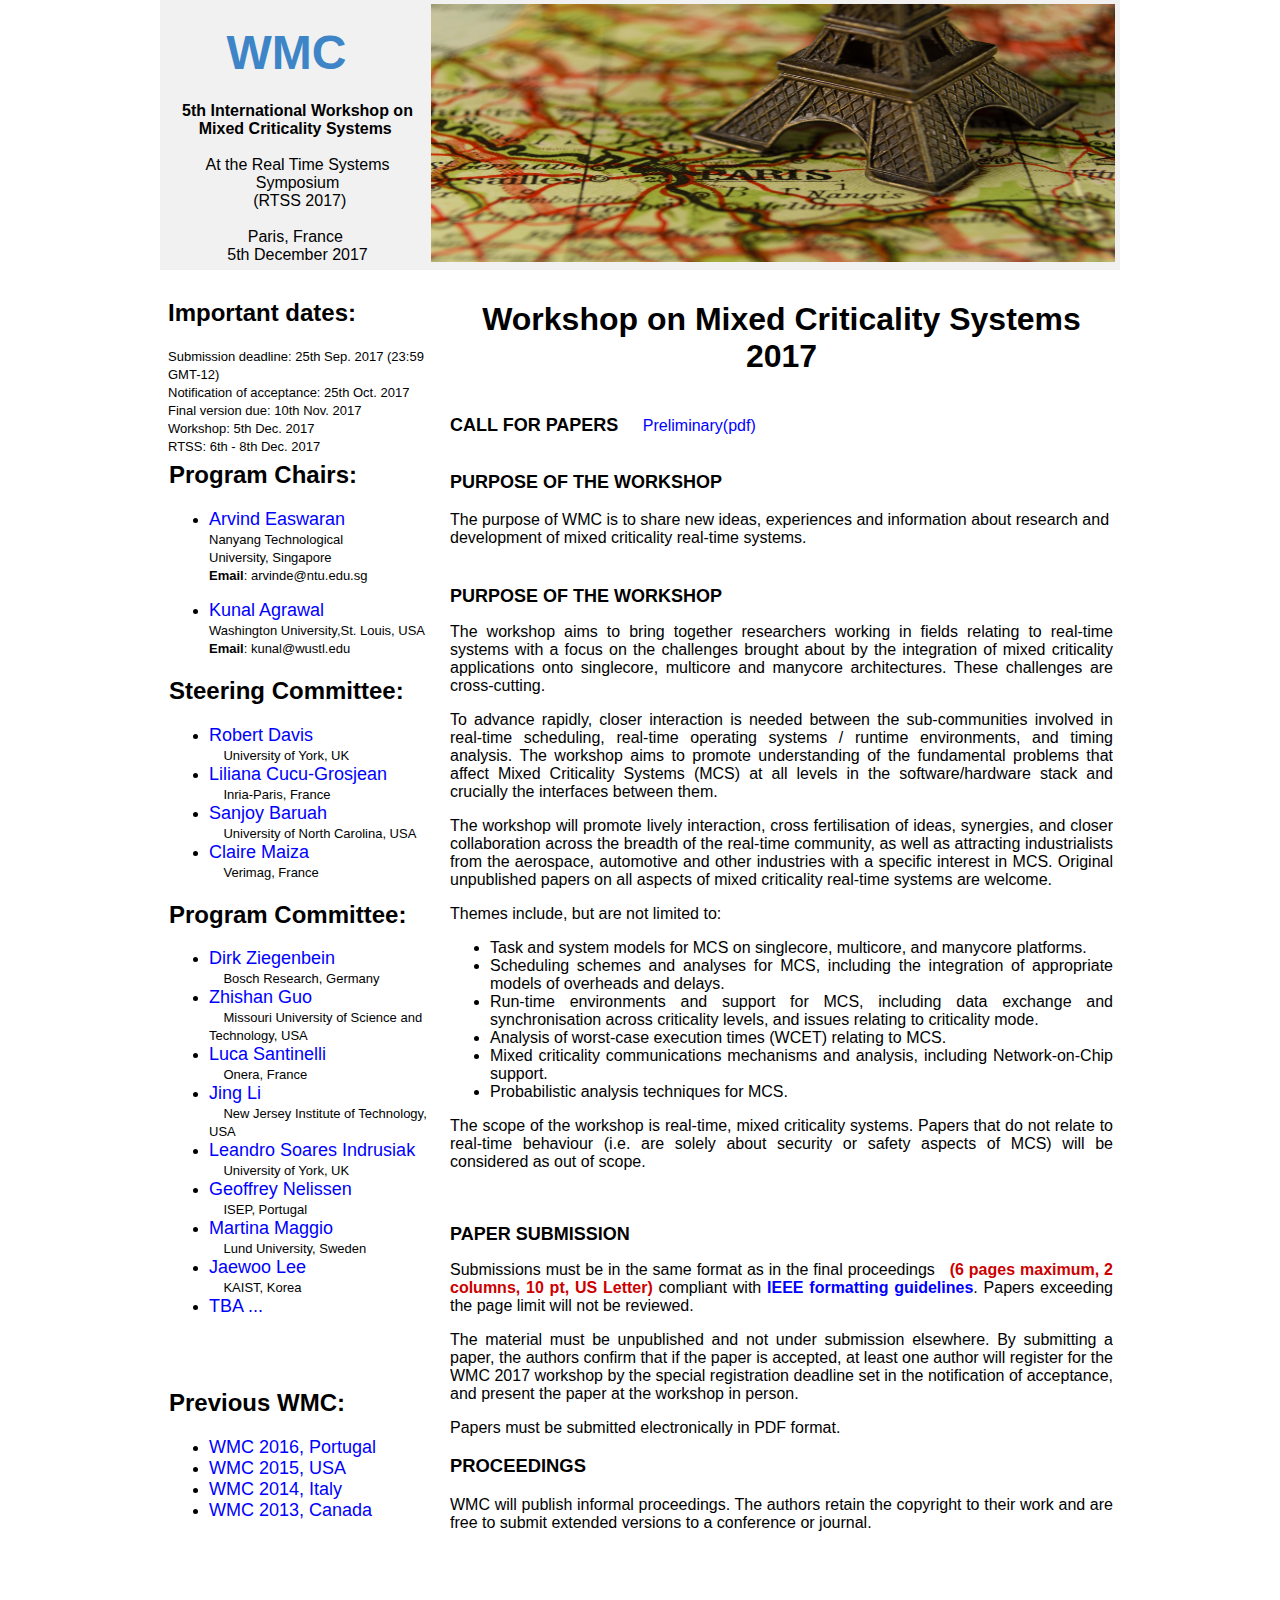
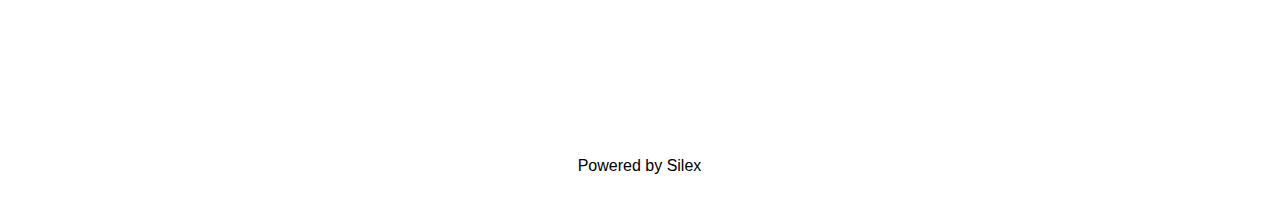
==== index.html @ fc78871c "Updated cfp." ====
<!DOCTYPE html><html><head>    
    <meta charset="UTF-8">
    <!-- generator meta tag -->
    <!-- leave this for stats and Silex version check -->
    <meta name="generator" content="Silex v2.2.7">
    <!-- End of generator meta tag -->
    <script type="text/javascript" src="js/jquery.js" data-silex-static=""></script>
    <script type="text/javascript" src="js/jquery-ui.js" data-silex-static=""></script>
    <script type="text/javascript" src="js/pageable.js" data-silex-static=""></script>
    <script type="text/javascript" src="js/front-end.js" data-silex-static=""></script>
    <link rel="stylesheet" href="css/normalize.css" data-silex-static="">
    <link rel="stylesheet" href="css/front-end.css" data-silex-static="">

    
    
    
    <title></title>
    















    













    <style id="current-page-style">
        .page-homepage {
            display: inherit;
        }
    </style>
    <!-- Silex HEAD tag do not remove -->
    <!-- End of Silex HEAD tag do not remove -->
    <link href="css/styles.css" rel="stylesheet">    <script src="js/script.js" type="text/javascript"></script></head><body class="body-initial silex-runtime silex-published">
    <div data-silex-type="container" class="prevent-draggable container-element editable-style silex-id-1478366444112-1 section-element" data-silex-id="silex-id-1478366444112-1" style="">
        <div data-silex-type="container" class="editable-style silex-element-content silex-id-1478366444112-0 silex-container-content container-element prevent-draggable website-width" data-silex-id="silex-id-1478366444112-0">
            <div data-silex-type="text" class="editable-style silex-id-1498637250161-0 text-element" data-silex-id="silex-id-1498637250161-0">
                <div class="silex-element-content normal">
                    <h1 style="text-align: center;" class="heading1">
                        <font size="7" color="#3d85c6">WMC</font>
                        <font size="7" color="#9fc5e8">&nbsp;</font>
                    </h1>
                    <div style="text-align: center;"><b>5th International Workshop on Mixed Criticality Systems&nbsp;</b></div>
                    <div style="text-align: center;"><br></div>
                    <div style="text-align: center;"><a href="//2017.rtss.org/">At the Real Time Systems Symposium</a></div>
                    <div style="text-align: center;"><a href="//2017.rtss.org/">&nbsp;(RTSS 2017)</a></div>
                    <div style="text-align: center;"><br></div>
                    <div style="text-align: center;">Paris, France&nbsp;</div>
                    <div style="text-align: center;">5th December 2017</div>
                    <div>
                    </div>
                </div>
            </div>

            <div data-silex-type="image" class="editable-style silex-id-1498637337705-1 image-element" data-silex-id="silex-id-1498637337705-1"><img src="assets/paris.jpeg" class="silex-element-content"></div>
        </div>
    </div>
    <div class="silex-pages">
        <div data-silex-type="image" class="editable-style silex-id-hamburger-menu image-element menu-button prevent-draggable prevent-resizable" data-silex-id="silex-id-hamburger-menu">
            <img alt="open mobile menu" src="[data-uri]" class="silex-element-content">
        </div>

        <a id="page-homepage" data-silex-type="page" class="page-element page-link-active">homePage</a></div>










    <div data-silex-type="container" class="prevent-draggable container-element editable-style silex-id-1474394621033-3 section-element" data-silex-id="silex-id-1474394621033-3" style="">
        <div data-silex-type="container" class="editable-style silex-element-content silex-id-1474394621032-2 silex-container-content container-element prevent-draggable website-width" data-silex-id="silex-id-1474394621032-2">
            <div data-silex-type="text" class="editable-style text-element silex-id-1498637910777-3" data-silex-id="silex-id-1498637910777-3">
                <div class="silex-element-content normal">
                    <h2 class="heading2">Important dates:</h2>
                    <div>
                        <font size="2">Submission deadline: 25th Sep. 2017&nbsp;</font><span style="font-size: small;">(23:59 GMT-12)</span></div>
                    <div>
                        <font size="2">Notification of acceptance: 25th Oct. 2017</font>
                    </div>
                    <div>
                        <font size="2">Final version due: 10th Nov. 2017</font>
                    </div>
                    <div>
                        <font size="2">Workshop: 5th Dec. 2017</font>
                    </div>
                    <div>
                        <font size="2">RTSS: 6th - 8th Dec. 2017</font>
                    </div>
                </div>
            </div>
            <div data-silex-type="text" class="editable-style silex-id-1498637892368-2 text-element" data-silex-id="silex-id-1498637892368-2">
                <div class="silex-element-content normal">
                    <h2 class="heading2">Program Chairs:&nbsp;</h2>
                    <div>
                        <ul>
                            <li>
                                <font color="#0000ff">
                                    <font size="4"><a href="//www.ntu.edu.sg/home/arvinde">Arvind Easwaran</a>&nbsp;</font> &nbsp;</font>
                                <div>
                                    <font size="2">Nanyang Technological University,&nbsp;Singapore</font>
                                </div>
                                <div><b style="font-size: small;">Email</b><span style="font-size: small;">: arvinde@ntu.edu.sg&nbsp;</span></div>
                            </li>
                        </ul>
                        <ul>
                            <li>
                                <div>
                                    <font color="#0000ff">
                                        <font size="4"><a href="http://www.cse.wustl.edu/~kunal">Kunal Agrawal</a>&nbsp;</font><span style="font-size: medium;"> &nbsp;</span></font>
                                    <div style="font-size: medium;">
                                        <font size="2">Washington University,</font><span style="font-size: small;">St. Louis, USA</span></div>
                                    <div style="font-size: medium;">
                                        <font size="2"><b>Email</b>: kunal@wustl.edu</font><span style="font-size: small;">&nbsp;</span></div>
                                </div>
                            </li>
                        </ul>
                        <ul>
                        </ul>
                    </div>
                    <div>
                        <h2 class="heading2">Steering Committee:&nbsp;</h2>
                        <div>
                            <ul>
                                <li>
                                    <font color="#0000ff">
                                        <font size="4"><a href="http://www-users.cs.york.ac.uk/~robdavis">Robert Davis</a>&nbsp;</font>&nbsp;&nbsp;</font>
                                    <div>
                                        <font size="2">&nbsp; &nbsp; University of York, UK&nbsp;</font>
                                    </div>
                                </li>
                                <li>
                                    <font color="#0000ff">
                                        <font size="4"><a href="http://www.loria.fr/~cuculili">Liliana Cucu-Grosjean</a>&nbsp;</font>&nbsp;&nbsp;</font>
                                    <div>
                                        <font size="2">&nbsp; &nbsp; Inria-Paris, France&nbsp;</font>
                                    </div>
                                </li>
                                <li>
                                    <font color="#0000ff">
                                        <font size="4"><a href="http://www.cs.unc.edu/~baruah">Sanjoy Baruah</a>&nbsp;</font>&nbsp;&nbsp;</font>
                                    <div>
                                        <font size="2">&nbsp; &nbsp; University of North Carolina, USA&nbsp;</font>
                                    </div>
                                </li>
                                <li>
                                    <font color="#0000ff">
                                        <font size="4"><a href="http://www-verimag.imag.fr/~maiza/spip">Claire Maiza</a>&nbsp;</font>&nbsp;&nbsp;</font>
                                    <div>
                                        <font size="2">&nbsp; &nbsp; Verimag, France&nbsp;</font>
                                    </div>
                                </li>
                            </ul>
                            <div>
                                <h2 class="heading2">Program Committee:&nbsp;</h2>
                                <div>
                                    <ul>
                                        <li>
                                            <font color="#0000ff">
                                                <font size="4">Dirk Ziegenbein&nbsp;</font>&nbsp;&nbsp;</font>
                                            <div>
                                                <font size="2">&nbsp; &nbsp; Bosch Research, Germany&nbsp;</font>
                                            </div>
                                        </li>
                                        <li>
                                            <font color="#0000ff">
                                                <font size="4">Zhishan Guo&nbsp;</font>&nbsp;&nbsp;</font>
                                            <div>
                                                <font size="2">&nbsp; &nbsp; Missouri University of Science and Technology, USA&nbsp;</font>
                                            </div>
                                        </li>
                                        <li>
                                            <font color="#0000ff">
                                                <font size="4">Luca Santinelli&nbsp;</font>&nbsp;&nbsp;</font>
                                            <div>
                                                <font size="2">&nbsp; &nbsp; Onera, France&nbsp;</font>
                                            </div>
                                        </li>
                                        <li>
                                            <font color="#0000ff">
                                                <font size="4">Jing Li&nbsp;</font>&nbsp;&nbsp;</font>
                                            <div>
                                                <font size="2">&nbsp; &nbsp; New Jersey Institute of Technology, USA&nbsp;</font>
                                            </div>
                                        </li>
                                        <li>
                                            <font color="#0000ff">
                                                <font size="4">Leandro Soares Indrusiak&nbsp;</font>&nbsp;&nbsp;</font>
                                            <div>
                                                <font size="2">&nbsp; &nbsp; University of York, UK&nbsp;</font>
                                            </div>
                                        </li>
                                        <li>
                                            <font color="#0000ff">
                                                <font size="4">Geoffrey Nelissen&nbsp;</font>&nbsp;&nbsp;</font>
                                            <div>
                                                <font size="2">&nbsp; &nbsp; ISEP, Portugal&nbsp;</font>
                                            </div>
                                        </li>
                                        <li>
                                            <font color="#0000ff">
                                                <font size="4">Martina Maggio&nbsp;</font>&nbsp;&nbsp;</font>
                                            <div>
                                                <font size="2">&nbsp; &nbsp; Lund University, Sweden&nbsp;</font>
                                            </div>
                                        </li>
                                        <li>
                                            <font color="#0000ff">
                                                <font size="4">Jaewoo Lee&nbsp;</font>&nbsp;&nbsp;</font>
                                            <div>
                                                <font size="2">&nbsp; &nbsp; KAIST, Korea&nbsp;</font>
                                            </div>
                                        </li>
                                        <li>
                                            <font color="#0000ff">
                                                <font size="4">TBA ...&nbsp;</font>&nbsp;&nbsp;</font>
                                        </li>
                                    </ul>
                                    <div>
                                        <font size="2"><br></font>
                                    </div>
                                    <div><br></div>
                                    <div>
                                    </div>
                                    <div>
                                        <h2 class="heading2">Previous WMC:</h2>
                                    </div>
                                </div>
                                <div>
                                    <ul>
                                        <li>
                                            <font size="4" style="color: rgb(0, 0, 255);"><a href="https://gsathish.github.io/wmc2016/">WMC 2016, Portugal</a>&nbsp;</font><span style="color: rgb(0, 0, 255);">&nbsp;</span><span style="color: rgb(0, 0, 255);">&nbsp;</span></li>
                                        <li><span style="color: rgb(0, 0, 255);"><a href="https://www-users.cs.york.ac.uk/~robdavis/wmc/" style="font-size: large;">WMC 2015, USA</a></span></li>
                                        <li><span style="color: rgb(0, 0, 255);"><a href="https://www-users.cs.york.ac.uk/~robdavis/wmc2014/" style="font-size: large;">WMC 2014, Italy</a></span></li>
					<li><span style="color: rgb(0, 0, 255);"><a href="https://www-users.cs.york.ac.uk/~robdavis/wmc2013/" style="font-size: large;">WMC 2013, Canada</a></span></li>                                    </ul>
                                </div>
                                <div>
                                    <font size="2">&nbsp;&nbsp;</font>
                                </div>
                            </div>
                        </div>
                        <div>
                            <font size="2">&nbsp;&nbsp;</font>
                        </div>
                    </div>
                </div>
            </div>

            <div data-silex-type="text" class="editable-style text-element silex-id-1498638258263-4" data-silex-id="silex-id-1498638258263-4">
                <div class="silex-element-content normal">
                    <h1 style="text-align: center;"><span class="heading1"><font size="6">Workshop on Mixed Criticality Systems 2017</font></span></h1>
                    <div style="text-align: center;"><b class="heading1"><br></b></div>
                    <div style="text-align: left;"><b><font size="4">CALL FOR PAPERS &nbsp; &nbsp;</font></b>
                        <a href="http://www.linktopdf.com">
                            <font color="#0000ff"><a href="https://cps-research-group.github.io/WMC2017/cfp_wmc17.pdf"> Preliminary(pdf)</a></font>
                        </a>
                    </div>
                    <div style="text-align: left;"><br></div>
                    <div style="text-align: left;"><br></div>
                    <div style="text-align: left;"><b><font size="4">PURPOSE OF THE WORKSHOP</font></b></div>
                    <div style="text-align: left;"><b><br></b></div>
                    <div style="text-align: left;">The purpose of WMC is to share new ideas, experiences and information about research and development of mixed criticality real-time systems.</div>
                    <div style="text-align: left;"><br></div>
                    <div style="text-align: left;">
                        <div><b><font size="4"><br></font></b></div>
                        <div><b><font size="4">PURPOSE OF THE WORKSHOP</font></b></div>
                        <div>
                            <p style="font-family: Arial; text-align: justify;">The workshop aims to bring together researchers working in fields relating to real-time systems with a focus on the challenges brought about by the integration of mixed criticality applications onto singlecore, multicore and
                                manycore architectures. These challenges are cross-cutting.</p>
                            <p style="font-family: Arial; text-align: justify;">To advance rapidly, closer interaction is needed between the sub-communities involved in real-time scheduling, real-time operating systems / runtime environments, and timing analysis. The workshop aims to promote understanding
                                of the fundamental problems that affect Mixed Criticality Systems (MCS) at all levels in the software/hardware stack and crucially the interfaces between them.</p>
                            <p style="font-family: Arial; text-align: justify;">The workshop will promote lively interaction, cross fertilisation of ideas, synergies, and closer collaboration across the breadth of the real-time community, as well as attracting industrialists from the aerospace, automotive
                                and other industries with a specific interest in MCS. Original unpublished papers on all aspects of mixed criticality real-time systems are welcome.</p>
                            <p style="font-family: Arial; text-align: justify;">Themes include, but are not limited to:</p>
                            <ul style="font-family: Arial; text-align: justify;">
                                <li>Task and system models for MCS on singlecore, multicore, and manycore platforms.</li>
                                <li>Scheduling schemes and analyses for MCS, including the integration of appropriate models of overheads and delays.</li>
                                <li>Run-time environments and support for MCS, including data exchange and synchronisation across criticality levels, and issues relating to criticality mode.</li>
                                <li>Analysis of worst-case execution times (WCET) relating to MCS.</li>
                                <li>Mixed criticality communications mechanisms and analysis, including Network-on-Chip support.</li>
                                <li>Probabilistic analysis techniques for MCS.</li>
                            </ul>
                            <p style="font-family: Arial; text-align: justify;">The scope of the workshop is real-time, mixed criticality systems. Papers that do not relate to real-time behaviour (i.e. are solely about security or safety aspects of MCS) will be considered as out of scope.</p>
                            <p style="font-family: Arial; text-align: justify;"><b style="font-family: sans-serif; text-align: left;"><font size="4"><br></font></b></p>
                            <p style="font-family: Arial; text-align: justify;"><b style="font-family: sans-serif; text-align: left;"><font size="4">PAPER SUBMISSION</font></b></p>
                            <p style="font-family: Arial; text-align: justify;">Submissions must be in the same format as in the final proceedings
                                <font color="#e06666">&nbsp;</font>
                                <font color="#cc0000"><span class="important" style="font-weight: bold;">(6 pages maximum, 2	columns, 10 pt, US Letter)</span>&nbsp;</font>compliant with&nbsp;<a href="http://www.computer.org/portal/web/cscps/formatting/" target="_blank" style="font-weight: bold; color: rgb(0, 0, 255); text-decoration-line: none;">IEEE formatting guidelines</a>.
                                Papers exceeding the page limit will not be reviewed.</p>
                            <p style="font-family: Arial; text-align: justify;">The material must be unpublished and not under submission elsewhere. By submitting a paper, the authors confirm that if the paper is accepted, at least one author will register for the WMC 2017 workshop by the special registration
                                deadline set in the notification of acceptance, and present the paper at the workshop in person.</p>
                            <p style="font-family: Arial; text-align: justify;">Papers must be submitted electronically in PDF format.&nbsp;<!--<a href="https://www.softconf.com/e/wmc2017" target="_blank" style="font-weight: bold; color: rgb(0, 0, 255); text-decoration-line: none;">Submit a paper</a>.</p>-->
                            <p style="font-size: 18.4px; font-family: Arial; text-align: justify;" class="normal"><b>PROCEEDINGS</b></p>
                            <p style="font-family: Arial; text-align: justify;">WMC will publish informal proceedings. The authors retain the copyright to their work and are free to submit extended versions to a conference or journal.</p>
<!--                            <p style="font-family: Arial; text-align: justify;" class="normal">
                                <font size="4"><b>ACKNOWLEDGEMNETS</b></font>
                            </p>
                            <p style="font-family: Arial; text-align: justify;">This Workshop on Mixed Criticality Systems is partially supported by ......</p> -->
                        </div>
                    </div>
                </div>
            </div>
        </div>
    </div>
    <div data-silex-type="container" class="prevent-draggable container-element editable-style silex-id-1478366450713-3 section-element" data-silex-id="silex-id-1478366450713-3" style="">
        <div data-silex-type="container" class="editable-style silex-element-content silex-id-1478366450713-2 silex-container-content container-element prevent-draggable website-width" data-silex-id="silex-id-1478366450713-2">
            <div data-silex-id="silex-id-1442914737143-3" class="editable-style silex-id-1442914737143-3 text-element" data-silex-type="text" style="">
                <div class="silex-element-content normal">
                    <br>
                    <div style="text-align: center;"><a href="//www.silex.me/">Powered by Silex</a></div>
                </div>
            </div>
        </div>
    </div>



































</body></html>
---- css/front-end.css ----
/**
 * This file holds the basic CSS styles of Silex websites
 */

/* the body covers the whole available space */
/* the body is resized to its content size when needed in front-end.js */
body {
  min-width: 100%;
  min-height: 100%;
  position: absolute;
  transition: min-width .5s ease-out, min-height .5s ease-out; /* smooth body resize when dragging elements near the side, or when page have different size */
  font-family: Arial, sans-serif;
  font-weight: lighter;
}
body.compute-body-size-pending {
  transition: none;
  width: 0;
  height: 0;
}
/* pages */
.page-element{
  display: none;
}
.paged-element{
  display: none;
}
/* default style for silex elements */
.editable-style{
  position: absolute;
  box-sizing: content-box; /* this is needed to set the size of elements with a border (though it could be omited since this is the default value) */
}
.silex-element-content{
  overflow: hidden;
  border-radius: initial;
  width: 100%;
  height: 100%;
}
.silex-element-content {
  pointer-events: none;
}
.section-element > .silex-element-content {
  /* section have a content element, and it needs to keep pointer events
     because it container other silex elements
  */
  pointer-events: auto;
}
body.silex-runtime .silex-element-content {
  pointer-events: auto;
}
/*  needed to have the content 100% height but mess up with UI
.html-element .silex-element-content{
  position: absolute;
}
*/
.editable-style.section-element {
  position: relative;
  left: 0;
  top: 0;
  right: 0;
  padding: 15px 100px;
  margin: 5px 5px;
}
.silex-runtime .editable-style.section-element {
  padding: 0;
  margin: 0;
}
.default-site-width, /* for backward compat, FIXME: remove in a while */
.website-width {
  width: 960px;
}
.section-element .silex-container-content {
  position: relative;
  left: 0;
  top: 0;
  margin-left: auto;
  margin-right: auto;
  height: 100%;
  overflow: initial;
}
/* background */
.background{
  position: relative !important;
  left: 0 !important;
  top: 0 !important; /* !important is useful while editing */
  margin-left: auto;
  margin-right: auto;
  z-index: 1;
}
/* resize */
.editable-style.image-element .silex-element-content{
  position: absolute;
  border-radius: inherit; /* this is to follow the element's radius */
}
/* links default formatting */
.editable-style[data-silex-href]{
  cursor: pointer;
}
.text-element a, a.text-element{
  color: inherit;
  text-decoration: initial;
}
.text-element a:hover, a.text-element:hover{
  color: inherit;
  text-decoration: underline;
}
/* Remove dots surrounding links in Firefox
    because of normalize.css */
a:focus{ outline: none;}

.silex-pages .menu-button {
  display: none;
}
/* Mobile styles */
@media (max-width:480px) {
  /* hide horizontal scroll bar which appears because of residual values in css */
  html {
    overflow-x: hidden;
  }
  /* mobile hamburger menu */
  body.enable-mobile .silex-pages .menu-button {
    width: 50px;
    height: 40px;
    left: 105%;
    top: 10px;
    position: absolute;
    cursor: pointer;
    border-radius: 6px;
    display: initial;
  }

  /* mobile side bar */
  body.enable-mobile .silex-pages {
    position: fixed;
    z-index: 999999;
    width: 80%;
    height: 100%;
    background-color: #4C4C4C;
    right: 100%;
    top: 0;
    transition: right .1s ease-out;
    border-style: solid;
    border-width: 0 1px 0 0;
    border-color: #8E8E8E;
  }
  body.enable-mobile.show-mobile-menu .silex-pages {
    right: 20%;
  }
  body.enable-mobile .page-element {
    display: block;
    cursor: pointer;
    padding: 1em;
    font-size: 1.6em;
    color: #FFFFFF;
    text-overflow: ellipsis;
    white-space: nowrap;
    overflow: hidden;
  }
  body.enable-mobile .page-element.page-link-active {
    background-color: #262626;
  }
  /* elements styles */
  body.enable-mobile {
    padding: 60px 0 0 0; /* leave space for the hamburger button */
  }
  body.enable-mobile .background {
    height: initial;
    padding-bottom: 50px;
  }
  body.enable-mobile {
    min-height: 100%;
    max-width: 100%;
  }
  body.enable-mobile .editable-style,
  body.enable-mobile .background.background-initial {
    position: relative;
    top: auto;
    left: auto;
    max-width: 95%; /* less than 100% in the editor to be able to resize container */
    min-width: auto; /* this is to remove sections min-width, since section min-width is set to the witdh of its content in Element::setStyle() */
    margin-left: auto;
    margin-right: auto;
  }
  body.enable-mobile .editable-style.section-element {
    max-width: 100%; /* section bg should be 100% width because user do not need to grab the side and resize */
    padding: 0;
    margin: 0;
  }
  body.enable-mobile .container-element {
    display: flex;
    align-items: center;
    justify-content: space-around;
    flex-wrap: wrap;
  }
  /* but still hide paged elements or desktop only elements */
  .paged-element-hidden.paged-element.editable-style {
    display: none;
  }
  body.enable-mobile .editable-style.hide-on-mobile {
    display: none;
  }
  body.silex-runtime.enable-mobile .editable-style,
  body.silex-runtime.enable-mobile .background.background-initial {
    max-width: 100%;
  }
}

/**
 * prodotype components
 */
.prodotype-runtime {
  display: none;
}
body.silex-runtime .prodotype-runtime {
  display: block;
}
body.silex-runtime .prodotype-preview {
  display: none;
}
.prodotype-force-size {
  position: absolute;
  width: 100%;
  height: 100%;
}
.silex-component-button button {
  width: 100%;
}
---- css/styles.css ----
.body-initial {
            background-color: rgba(255, 255, 255, 1);
        }
        
        .silex-id-1478366444112-1 {
            top: 5px;
            left: 5px;
            background-color: transparent;
        }
        
        .silex-id-1478366444112-0 {
            min-height: 270px;
            background-color: rgba(241, 241, 241, 1);
        }
        
        .silex-id-1498637250161-0 {
            width: 259px;
            min-height: 259px;
            top: 4px;
            left: 8px;
            background-color: rgba(241, 241, 241, 1);
        }
        
        .silex-id-1498637337705-1 {
            width: 684px;
            min-height: 258px;
            top: 4px;
            left: 271px;
        }
        
        .silex-id-1474394621033-3 {
            top: 310px;
            left: 5px;
            min-width: 960px;
        }
        
        .silex-id-1474394621032-2 {
            min-height: 1440px;
            background-color: transparent;
            top: 15px;
            left: 323px;
            width: 960px;
        }
        
        .silex-id-1498637910777-3 {
            width: 265px;
            min-height: 159px;
            top: 9px;
            left: 8px;
        }
        
        .silex-id-1498637892368-2 {
            width: 263px;
            min-height: 842px;
            top: 171px;
            left: 9px;
        }
        
        .silex-id-1498638258263-4 {
            width: 663px;
            min-height: 1402px;
            top: 10px;
            left: 290px;
        }
        
        .silex-id-1478366450713-3 {
            top: 1785px;
            left: 5px;
            background-color: transparent;
        }
        
        .silex-id-1478366450713-2 {
            min-height: 92px;
            background-color: transparent;
        }
        
        .silex-id-1442914737143-3 {
            min-height: 53px;
            width: 349px;
            top: 29px;
            left: 305px;
        }
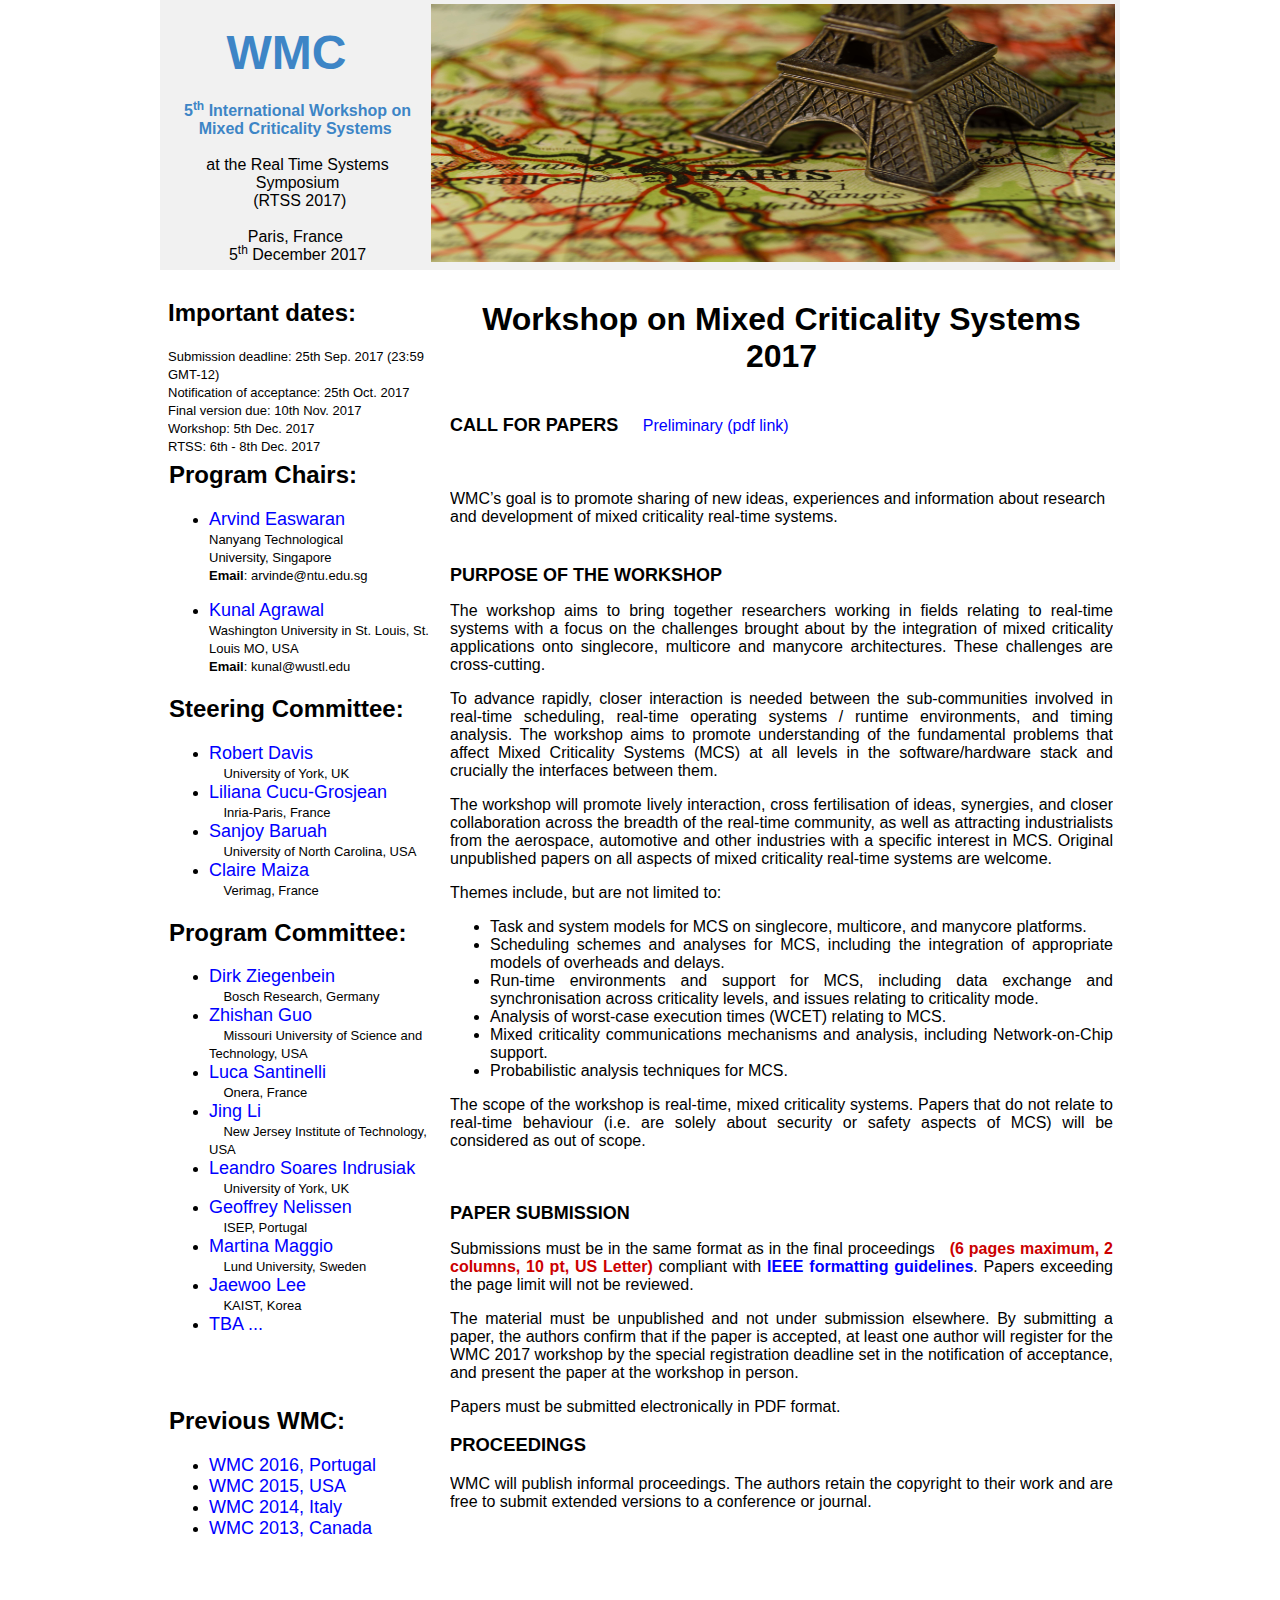
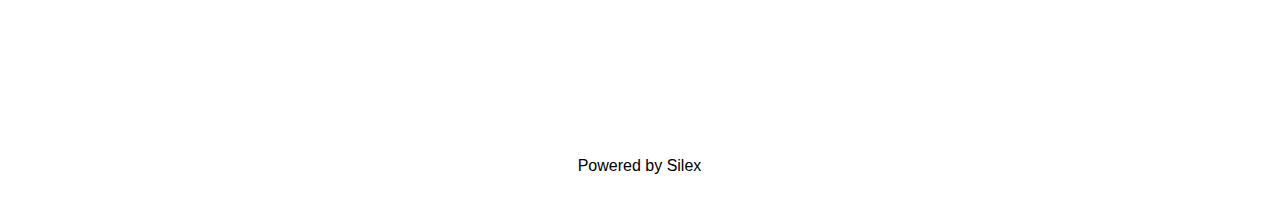
==== commit ecd3b462: "Addressed comments from Kunal" ====
--- a/index.html
+++ b/index.html
@@ -61,13 +61,13 @@
                         <font size="7" color="#3d85c6">WMC</font>
                         <font size="7" color="#9fc5e8">&nbsp;</font>
                     </h1>
-                    <div style="text-align: center;"><b>5th International Workshop on Mixed Criticality Systems&nbsp;</b></div>
+                    <div style="text-align: center;"><b><font color="#3d85c6">5<sup>th</sup> International Workshop on Mixed Criticality Systems&nbsp;</font></b></div>
                     <div style="text-align: center;"><br></div>
-                    <div style="text-align: center;"><a href="//2017.rtss.org/">At the Real Time Systems Symposium</a></div>
+                    <div style="text-align: center;"><a href="//2017.rtss.org/">at the Real Time Systems Symposium</a></div>
                     <div style="text-align: center;"><a href="//2017.rtss.org/">&nbsp;(RTSS 2017)</a></div>
                     <div style="text-align: center;"><br></div>
                     <div style="text-align: center;">Paris, France&nbsp;</div>
-                    <div style="text-align: center;">5th December 2017</div>
+                    <div style="text-align: center;">5<sup>th</sup> December 2017</div>
                     <div>
                     </div>
                 </div>
@@ -133,7 +133,7 @@
                                     <font color="#0000ff">
                                         <font size="4"><a href="http://www.cse.wustl.edu/~kunal">Kunal Agrawal</a>&nbsp;</font><span style="font-size: medium;"> &nbsp;</span></font>
                                     <div style="font-size: medium;">
-                                        <font size="2">Washington University,</font><span style="font-size: small;">St. Louis, USA</span></div>
+                                        <font size="2">Washington University in </font><span style="font-size: small;">St. Louis,    St. Louis MO, USA</span></div>
                                     <div style="font-size: medium;">
                                         <font size="2"><b>Email</b>: kunal@wustl.edu</font><span style="font-size: small;">&nbsp;</span></div>
                                 </div>
@@ -276,14 +276,14 @@
                     <div style="text-align: center;"><b class="heading1"><br></b></div>
                     <div style="text-align: left;"><b><font size="4">CALL FOR PAPERS &nbsp; &nbsp;</font></b>
                         <a href="http://www.linktopdf.com">
-                            <font color="#0000ff"><a href="https://cps-research-group.github.io/WMC2017/cfp_wmc17.pdf"> Preliminary(pdf)</a></font>
+                            <font color="#0000ff"><a href="https://github.com/CPS-research-group/WMC2017/raw/master/cfp_wmc17.pdf"> Preliminary (pdf link)</a></font>
                         </a>
                     </div>
                     <div style="text-align: left;"><br></div>
                     <div style="text-align: left;"><br></div>
-                    <div style="text-align: left;"><b><font size="4">PURPOSE OF THE WORKSHOP</font></b></div>
+                    <div style="text-align: left;"><b><font size="4"> </font></b></div>
                     <div style="text-align: left;"><b><br></b></div>
-                    <div style="text-align: left;">The purpose of WMC is to share new ideas, experiences and information about research and development of mixed criticality real-time systems.</div>
+                    <div style="text-align: left;">WMC’s goal is to promote  sharing of new ideas, experiences and information about research and development of mixed criticality real-time systems.</div>
                     <div style="text-align: left;"><br></div>
                     <div style="text-align: left;">
                         <div><b><font size="4"><br></font></b></div>
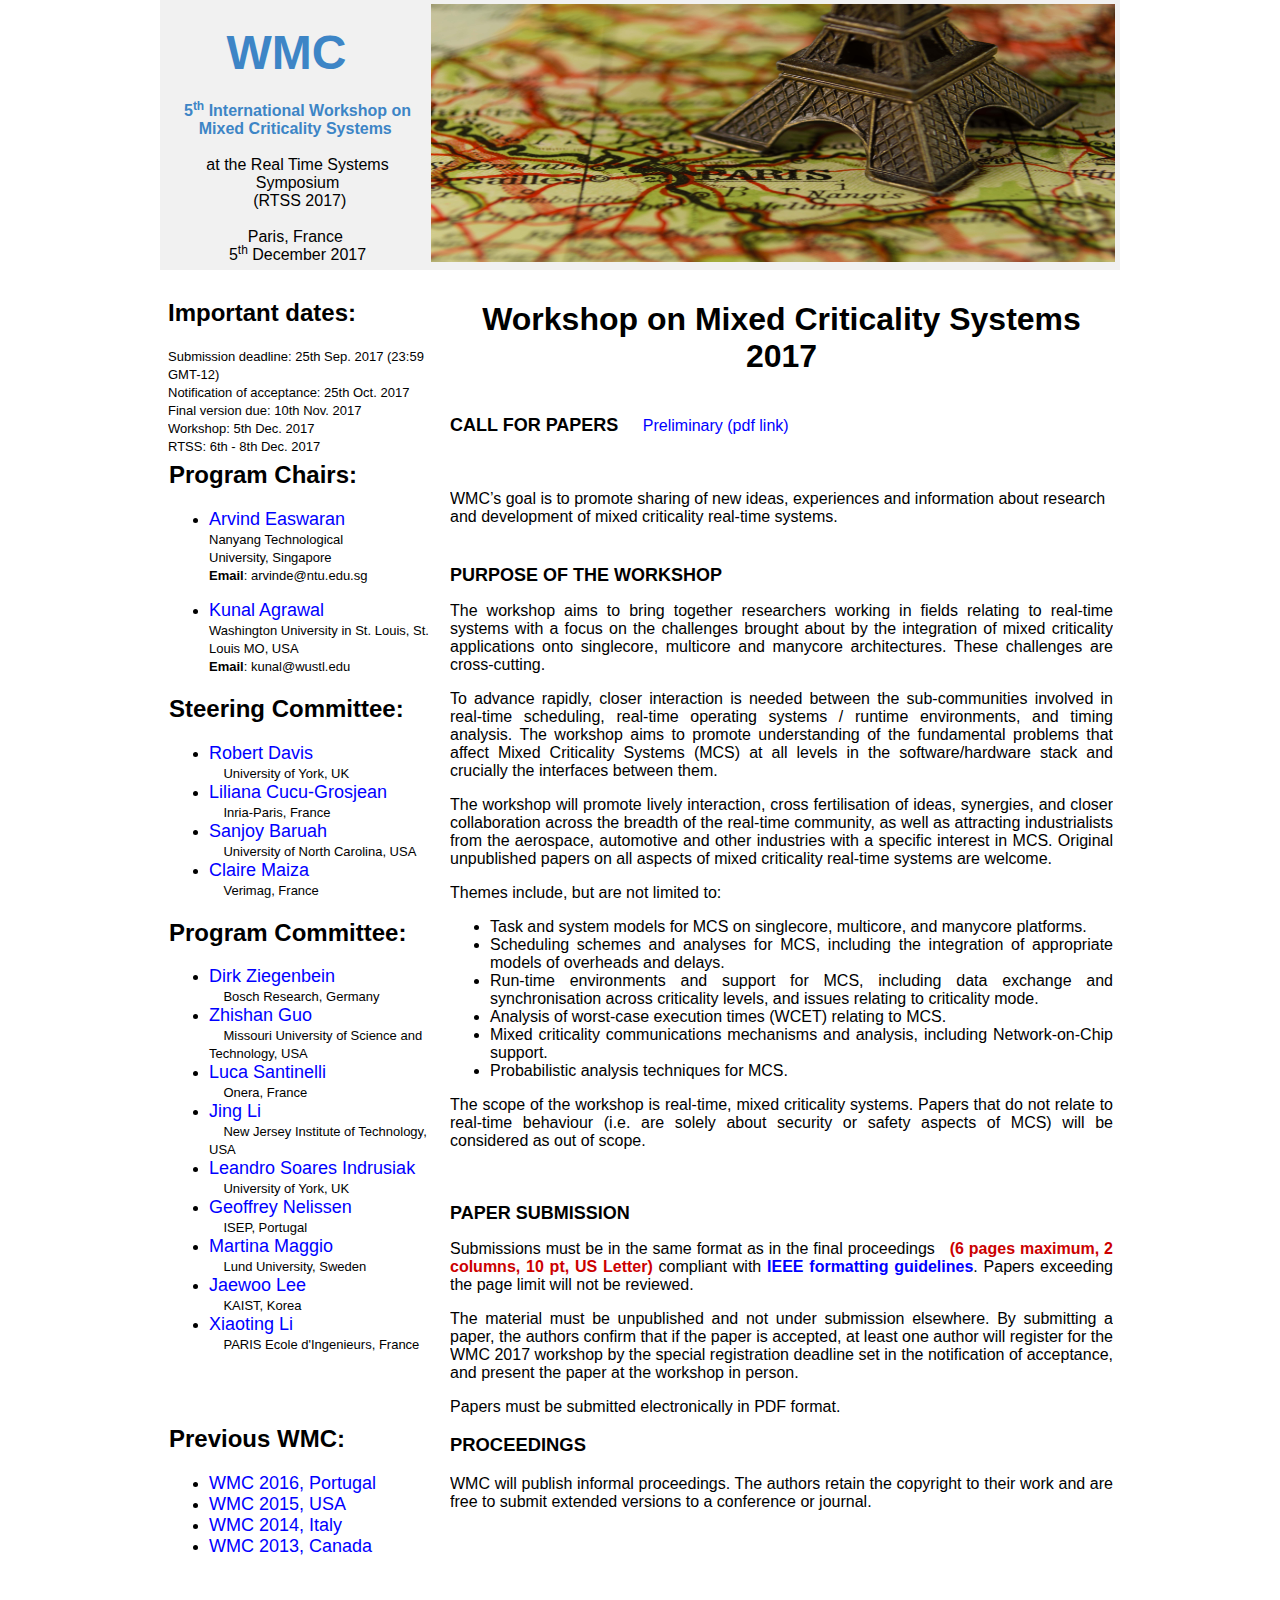
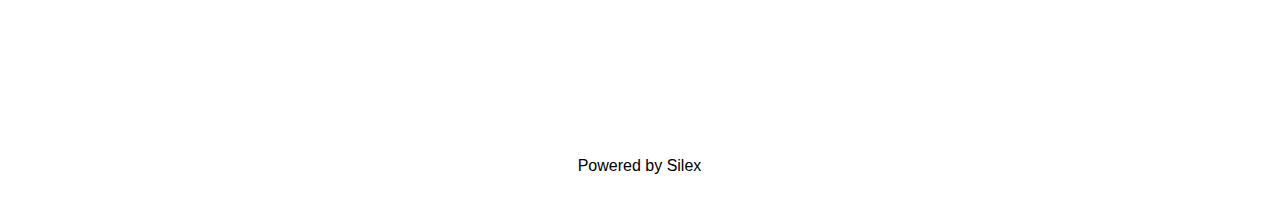
==== commit 727dd8ec: "Added PC memeber Xiaoting Li" ====
--- a/index.html
+++ b/index.html
@@ -237,7 +237,10 @@
                                         </li>
                                         <li>
                                             <font color="#0000ff">
-                                                <font size="4">TBA ...&nbsp;</font>&nbsp;&nbsp;</font>
+                                                <font size="4">Xiaoting Li&nbsp;</font>&nbsp;&nbsp;</font>
+                                            <div>
+                                                <font size="2">&nbsp; &nbsp; PARIS Ecole d'Ingenieurs, France&nbsp;</font>
+                                            </div>
                                         </li>
                                     </ul>
                                     <div>
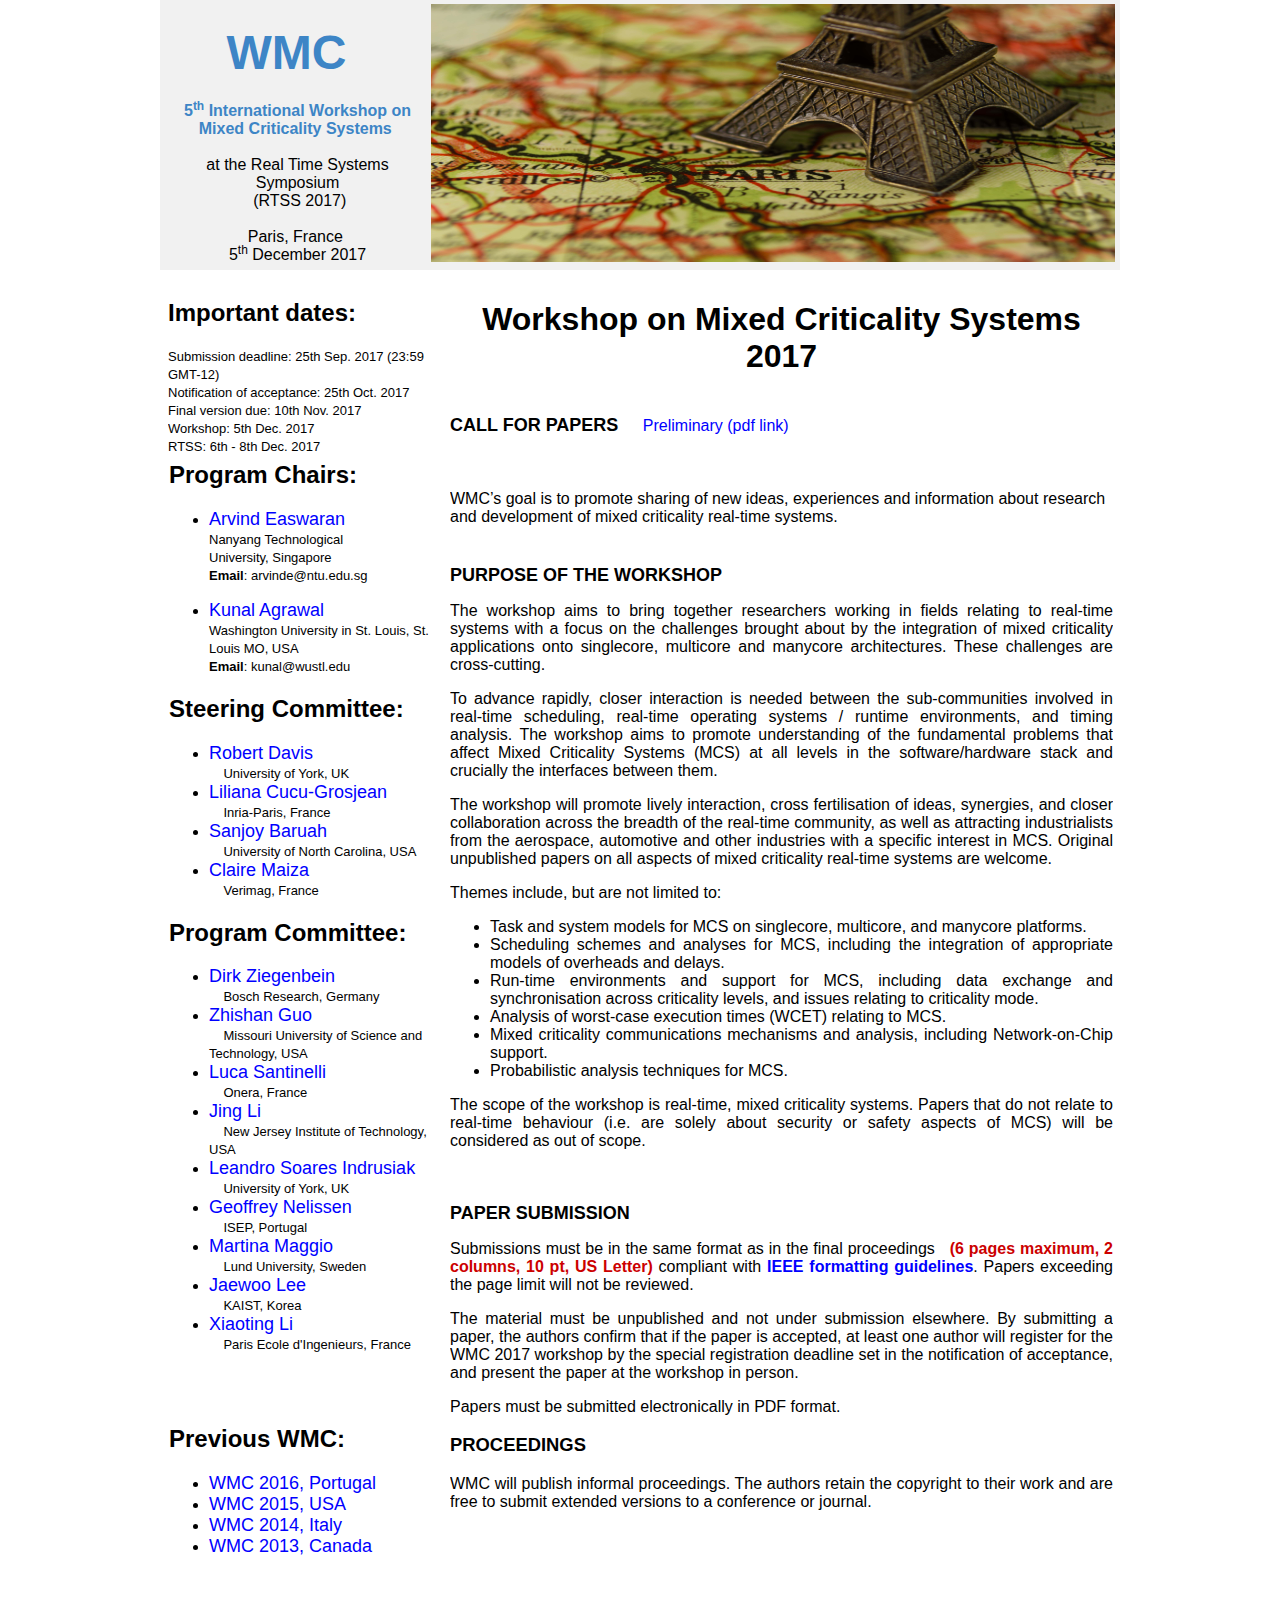
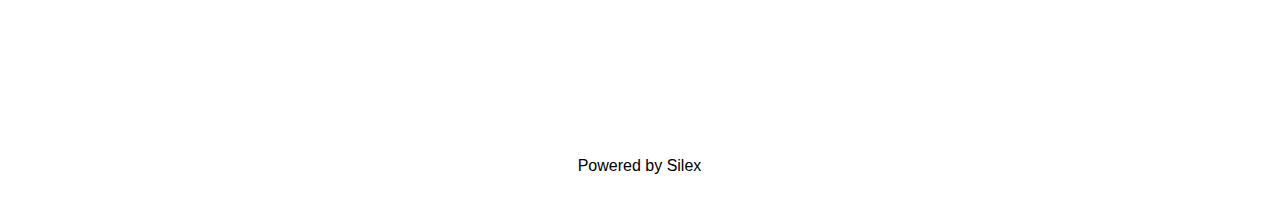
==== commit 2215a700: "Paris Ecole d'Ingenieurs, France" ====
--- a/index.html
+++ b/index.html
@@ -239,7 +239,7 @@
                                             <font color="#0000ff">
                                                 <font size="4">Xiaoting Li&nbsp;</font>&nbsp;&nbsp;</font>
                                             <div>
-                                                <font size="2">&nbsp; &nbsp; PARIS Ecole d'Ingenieurs, France&nbsp;</font>
+                                                <font size="2">&nbsp; &nbsp; Paris Ecole d'Ingenieurs, France&nbsp;</font>
                                             </div>
                                         </li>
                                     </ul>
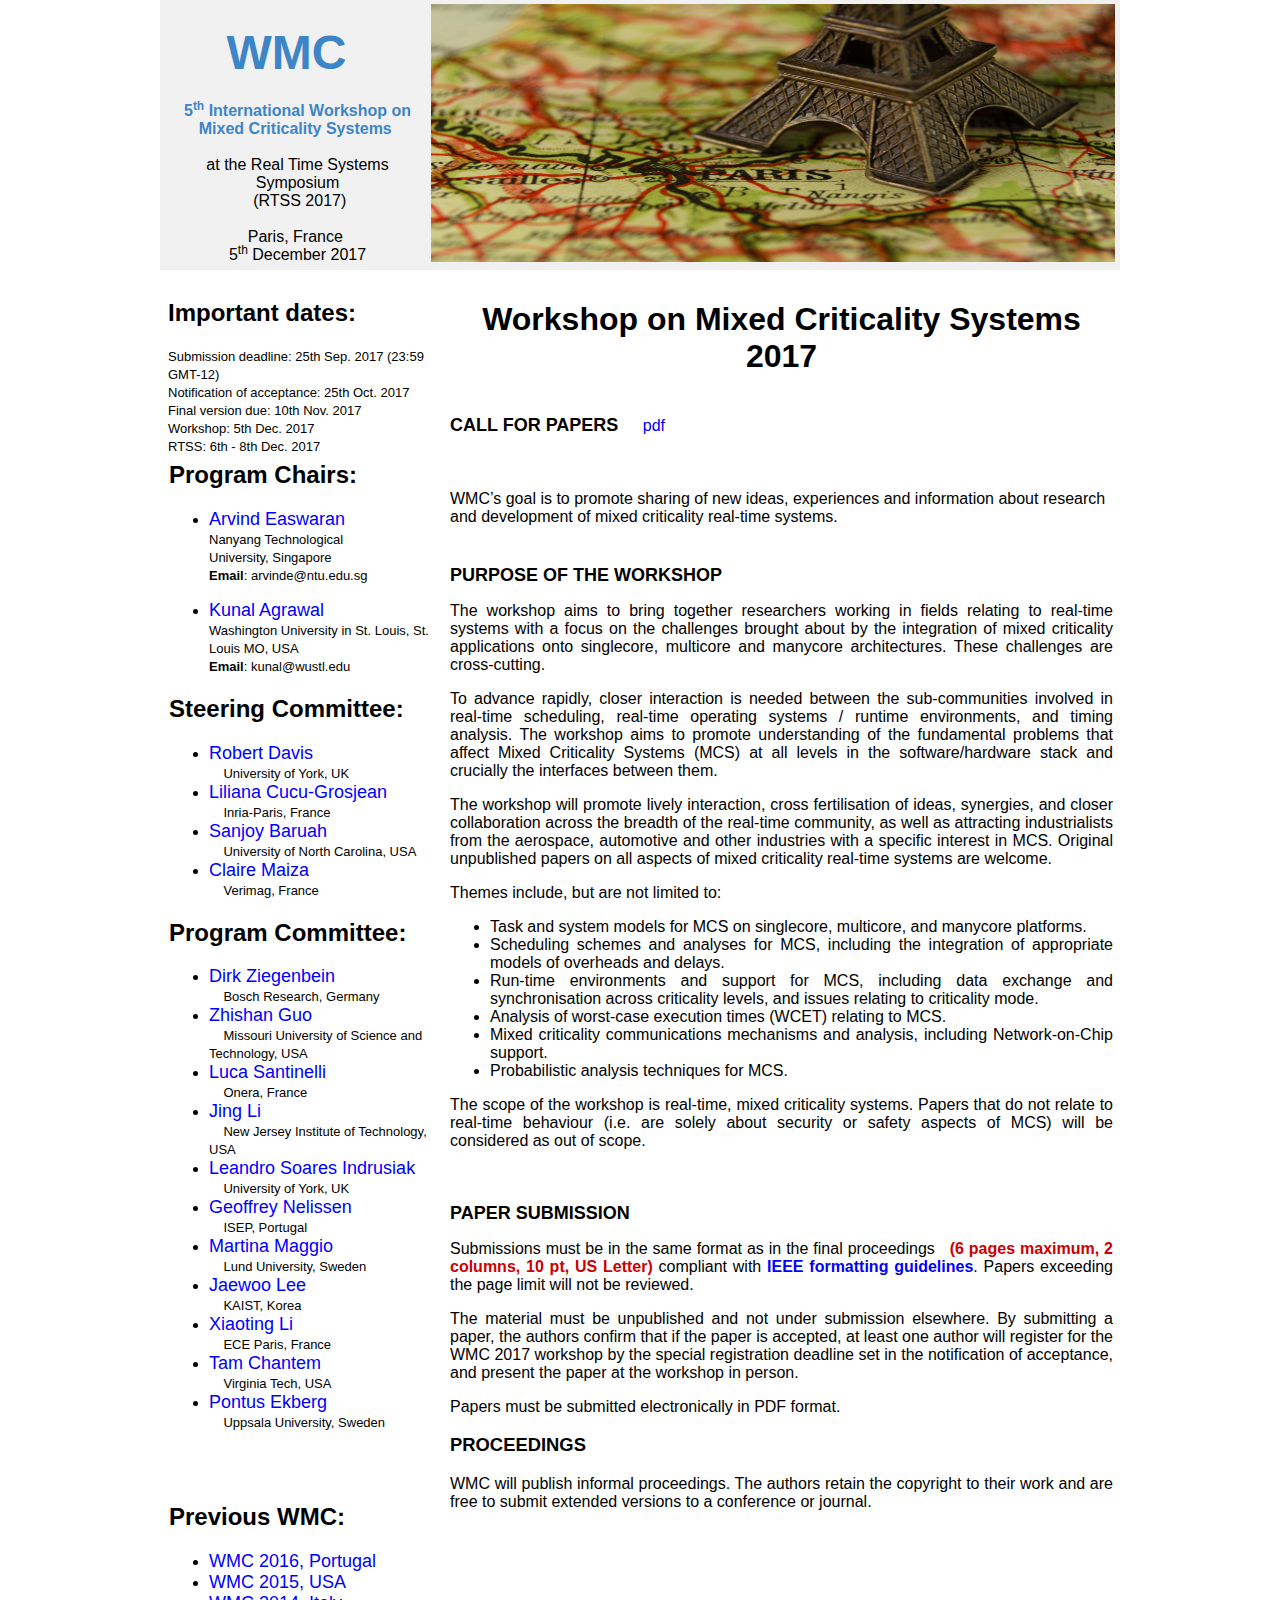
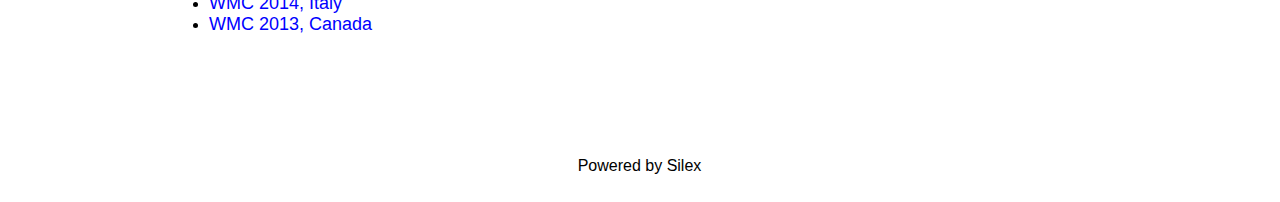
==== commit 16863123: "PC update." ====
--- a/index.html
+++ b/index.html
@@ -239,9 +239,24 @@
                                             <font color="#0000ff">
                                                 <font size="4">Xiaoting Li&nbsp;</font>&nbsp;&nbsp;</font>
                                             <div>
-                                                <font size="2">&nbsp; &nbsp; Paris Ecole d'Ingenieurs, France&nbsp;</font>
-                                            </div>
-                                        </li>
+                                                <font size="2">&nbsp; &nbsp; ECE Paris, France&nbsp;</font>
+                                            </div>
+                                        </li>
+                                        <li>
+                                            <font color="#0000ff">
+                                                <font size="4">Tam Chantem&nbsp;</font>&nbsp;&nbsp;</font>
+                                            <div>
+                                              <font size="2">&nbsp; &nbsp; Virginia Tech, USA&nbsp;</font>
+                                              </div>
+                                        </li>
+                                        <li>
+                                            <font color="#0000ff">
+                                                <font size="4">Pontus Ekberg&nbsp;</font>&nbsp;&nbsp;</font>
+                                            <div>
+                                              <font size="2">&nbsp; &nbsp; Uppsala University, Sweden&nbsp;</font>
+                                            </div>
+                                        </li>
+
                                     </ul>
                                     <div>
                                         <font size="2"><br></font>
@@ -278,9 +293,7 @@
                     <h1 style="text-align: center;"><span class="heading1"><font size="6">Workshop on Mixed Criticality Systems 2017</font></span></h1>
                     <div style="text-align: center;"><b class="heading1"><br></b></div>
                     <div style="text-align: left;"><b><font size="4">CALL FOR PAPERS &nbsp; &nbsp;</font></b>
-                        <a href="http://www.linktopdf.com">
-                            <font color="#0000ff"><a href="https://github.com/CPS-research-group/WMC2017/raw/master/cfp_wmc17.pdf"> Preliminary (pdf link)</a></font>
-                        </a>
+                            <font color="#0000ff"><a href="https://github.com/CPS-research-group/WMC2017/raw/master/cfp_wmc17.pdf">pdf</a></font>
                     </div>
                     <div style="text-align: left;"><br></div>
                     <div style="text-align: left;"><br></div>
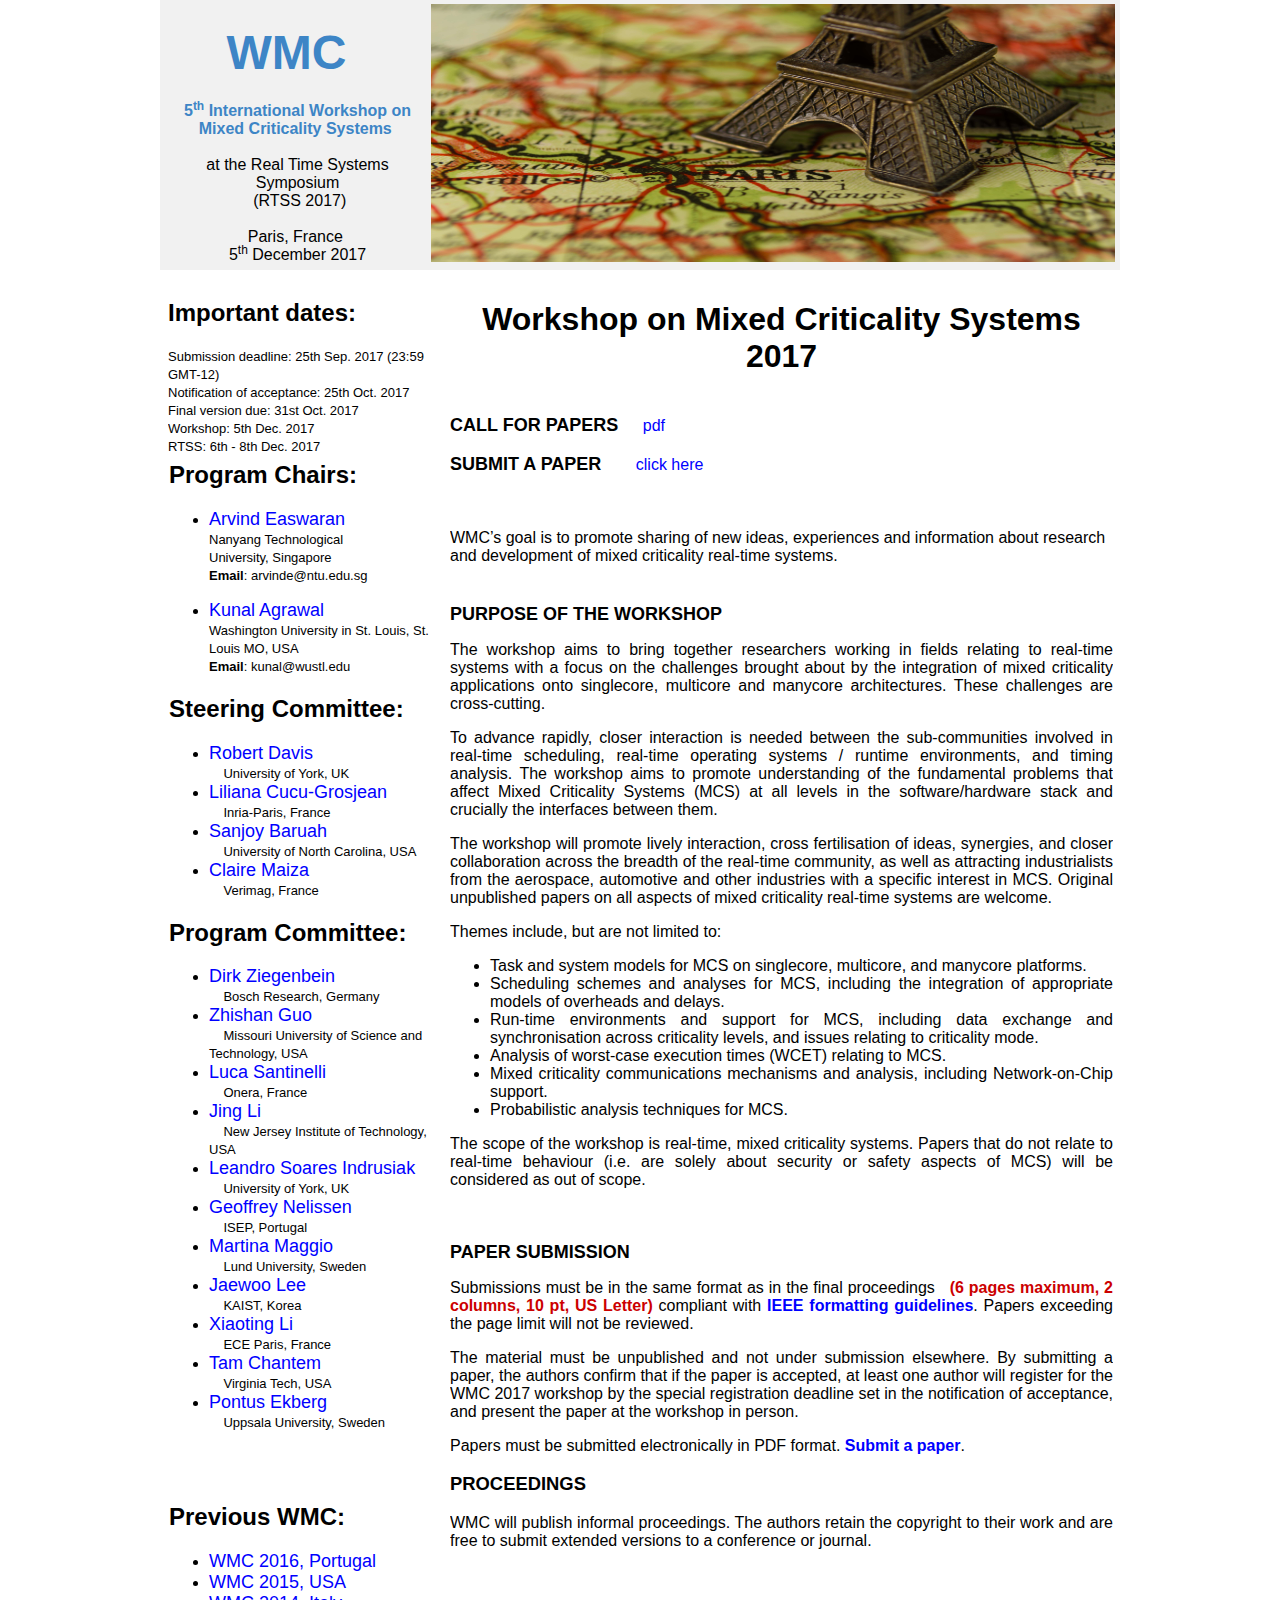
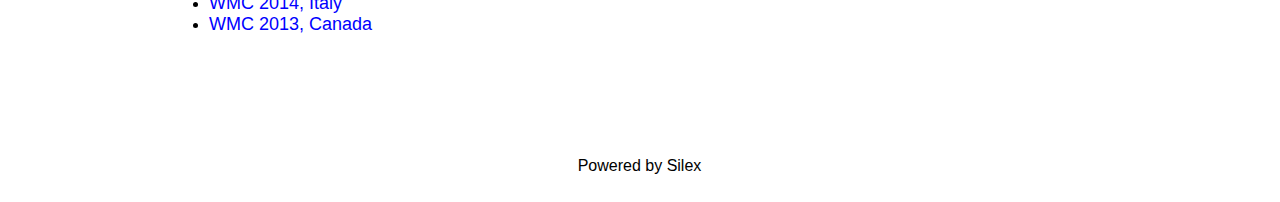
==== commit fafabe02: "Updates." ====
--- a/index.html
+++ b/index.html
@@ -103,7 +103,7 @@
                         <font size="2">Notification of acceptance: 25th Oct. 2017</font>
                     </div>
                     <div>
-                        <font size="2">Final version due: 10th Nov. 2017</font>
+                        <font size="2">Final version due: 31st Oct. 2017</font>
                     </div>
                     <div>
                         <font size="2">Workshop: 5th Dec. 2017</font>
@@ -295,7 +295,11 @@
                     <div style="text-align: left;"><b><font size="4">CALL FOR PAPERS &nbsp; &nbsp;</font></b>
                             <font color="#0000ff"><a href="https://github.com/CPS-research-group/WMC2017/raw/master/cfp_wmc17.pdf">pdf</a></font>
                     </div>
-                    <div style="text-align: left;"><br></div>
+		    <br>
+                    <div style="text-align: left;"><b><font size="4">SUBMIT A PAPER &nbsp; &nbsp; &nbsp;</font></b>
+                            <font color="#0000ff"><a href="https://www.softconf.com/i/wmc2017/">click here</a></font>
+                    </div>
+		    <div style="text-align: left;"><br></div>
                     <div style="text-align: left;"><br></div>
                     <div style="text-align: left;"><b><font size="4"> </font></b></div>
                     <div style="text-align: left;"><b><br></b></div>
@@ -329,7 +333,7 @@
                                 Papers exceeding the page limit will not be reviewed.</p>
                             <p style="font-family: Arial; text-align: justify;">The material must be unpublished and not under submission elsewhere. By submitting a paper, the authors confirm that if the paper is accepted, at least one author will register for the WMC 2017 workshop by the special registration
                                 deadline set in the notification of acceptance, and present the paper at the workshop in person.</p>
-                            <p style="font-family: Arial; text-align: justify;">Papers must be submitted electronically in PDF format.&nbsp;<!--<a href="https://www.softconf.com/e/wmc2017" target="_blank" style="font-weight: bold; color: rgb(0, 0, 255); text-decoration-line: none;">Submit a paper</a>.</p>-->
+                            <p style="font-family: Arial; text-align: justify;">Papers must be submitted electronically in PDF format.&nbsp;<a href="https://www.softconf.com/i/wmc2017" target="_blank" style="font-weight: bold; color: rgb(0, 0, 255); text-decoration-line: none;">Submit a paper</a>.</p>
                             <p style="font-size: 18.4px; font-family: Arial; text-align: justify;" class="normal"><b>PROCEEDINGS</b></p>
                             <p style="font-family: Arial; text-align: justify;">WMC will publish informal proceedings. The authors retain the copyright to their work and are free to submit extended versions to a conference or journal.</p>
 <!--                            <p style="font-family: Arial; text-align: justify;" class="normal">
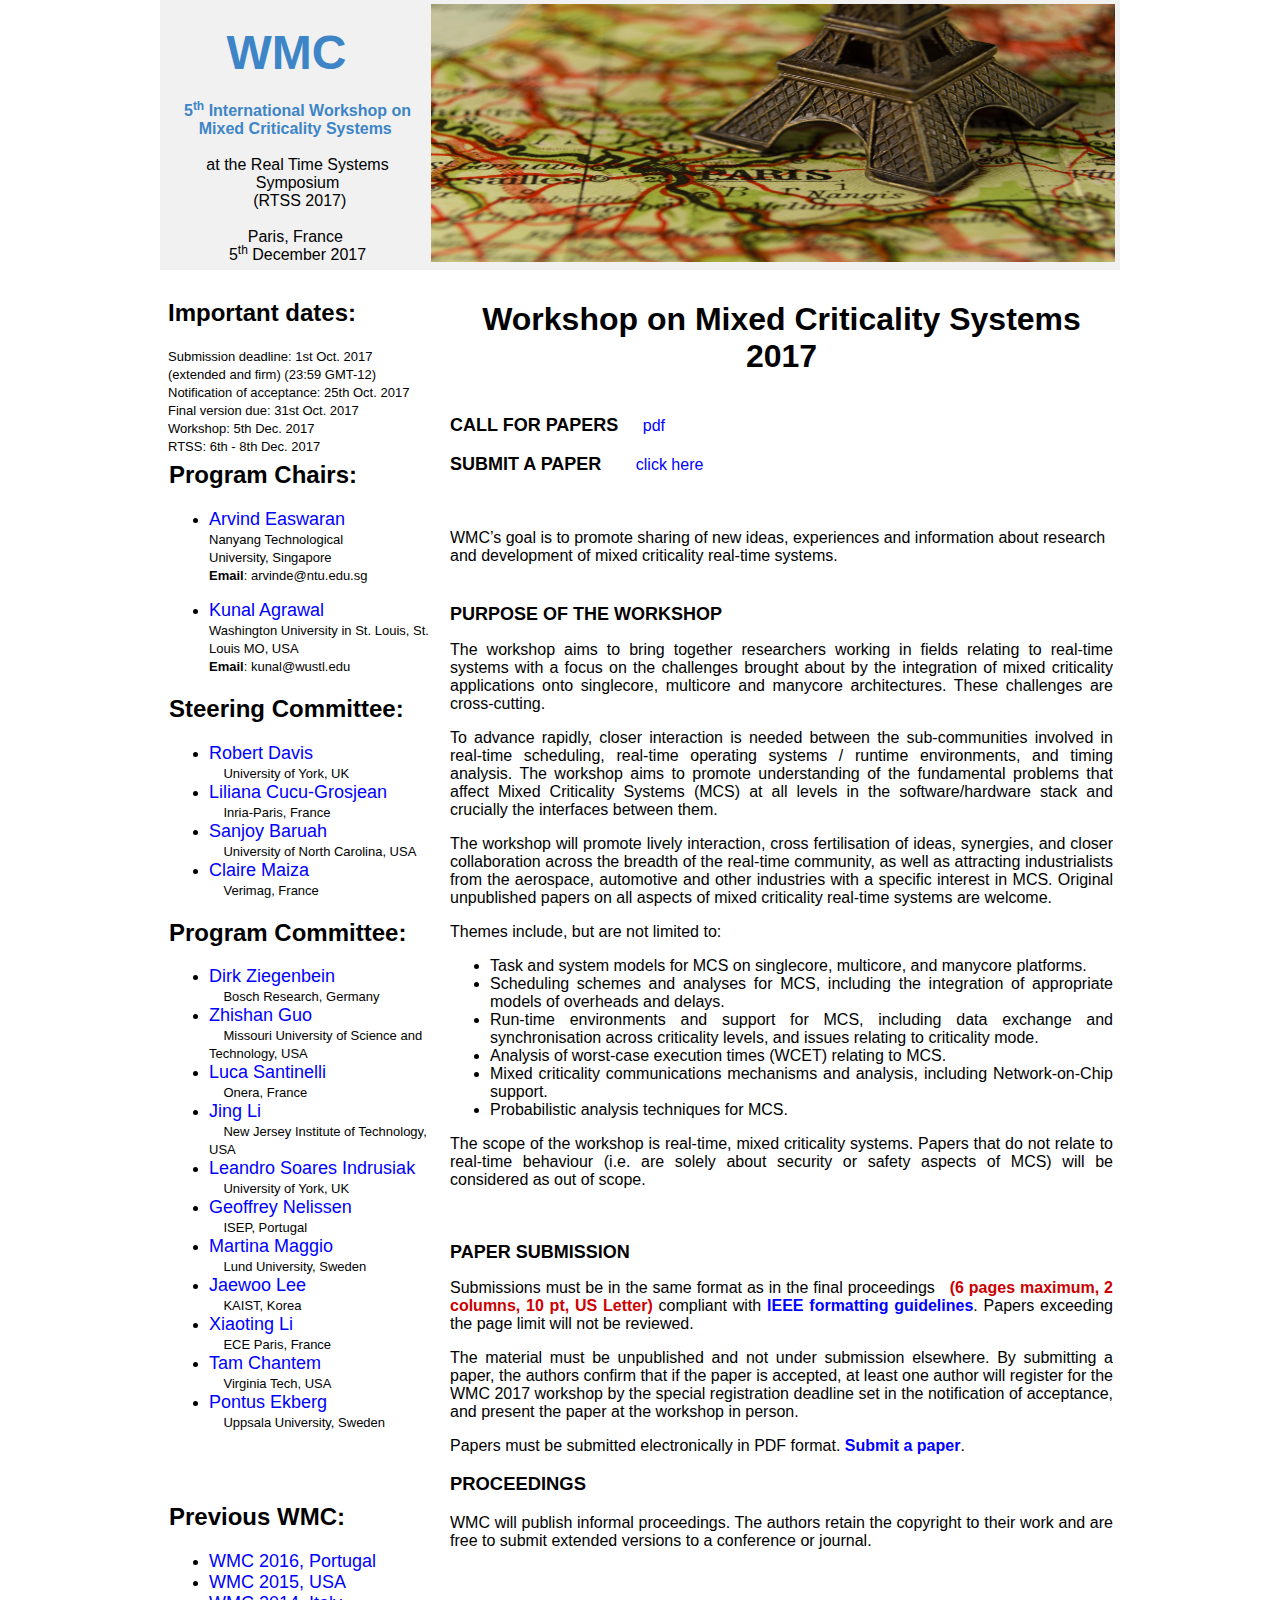
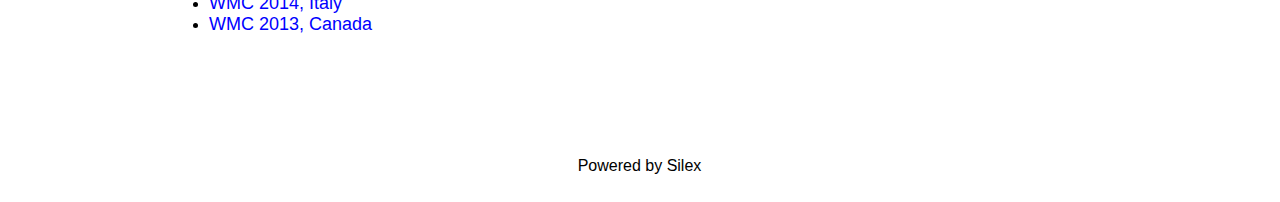
==== commit 83cecf2f: "Deadline extension." ====
--- a/index.html
+++ b/index.html
@@ -98,7 +98,7 @@
                 <div class="silex-element-content normal">
                     <h2 class="heading2">Important dates:</h2>
                     <div>
-                        <font size="2">Submission deadline: 25th Sep. 2017&nbsp;</font><span style="font-size: small;">(23:59 GMT-12)</span></div>
+                        <font size="2">Submission deadline: 1st Oct. 2017 (extended and firm)&nbsp;</font><span style="font-size: small;">(23:59 GMT-12)</span></div>
                     <div>
                         <font size="2">Notification of acceptance: 25th Oct. 2017</font>
                     </div>
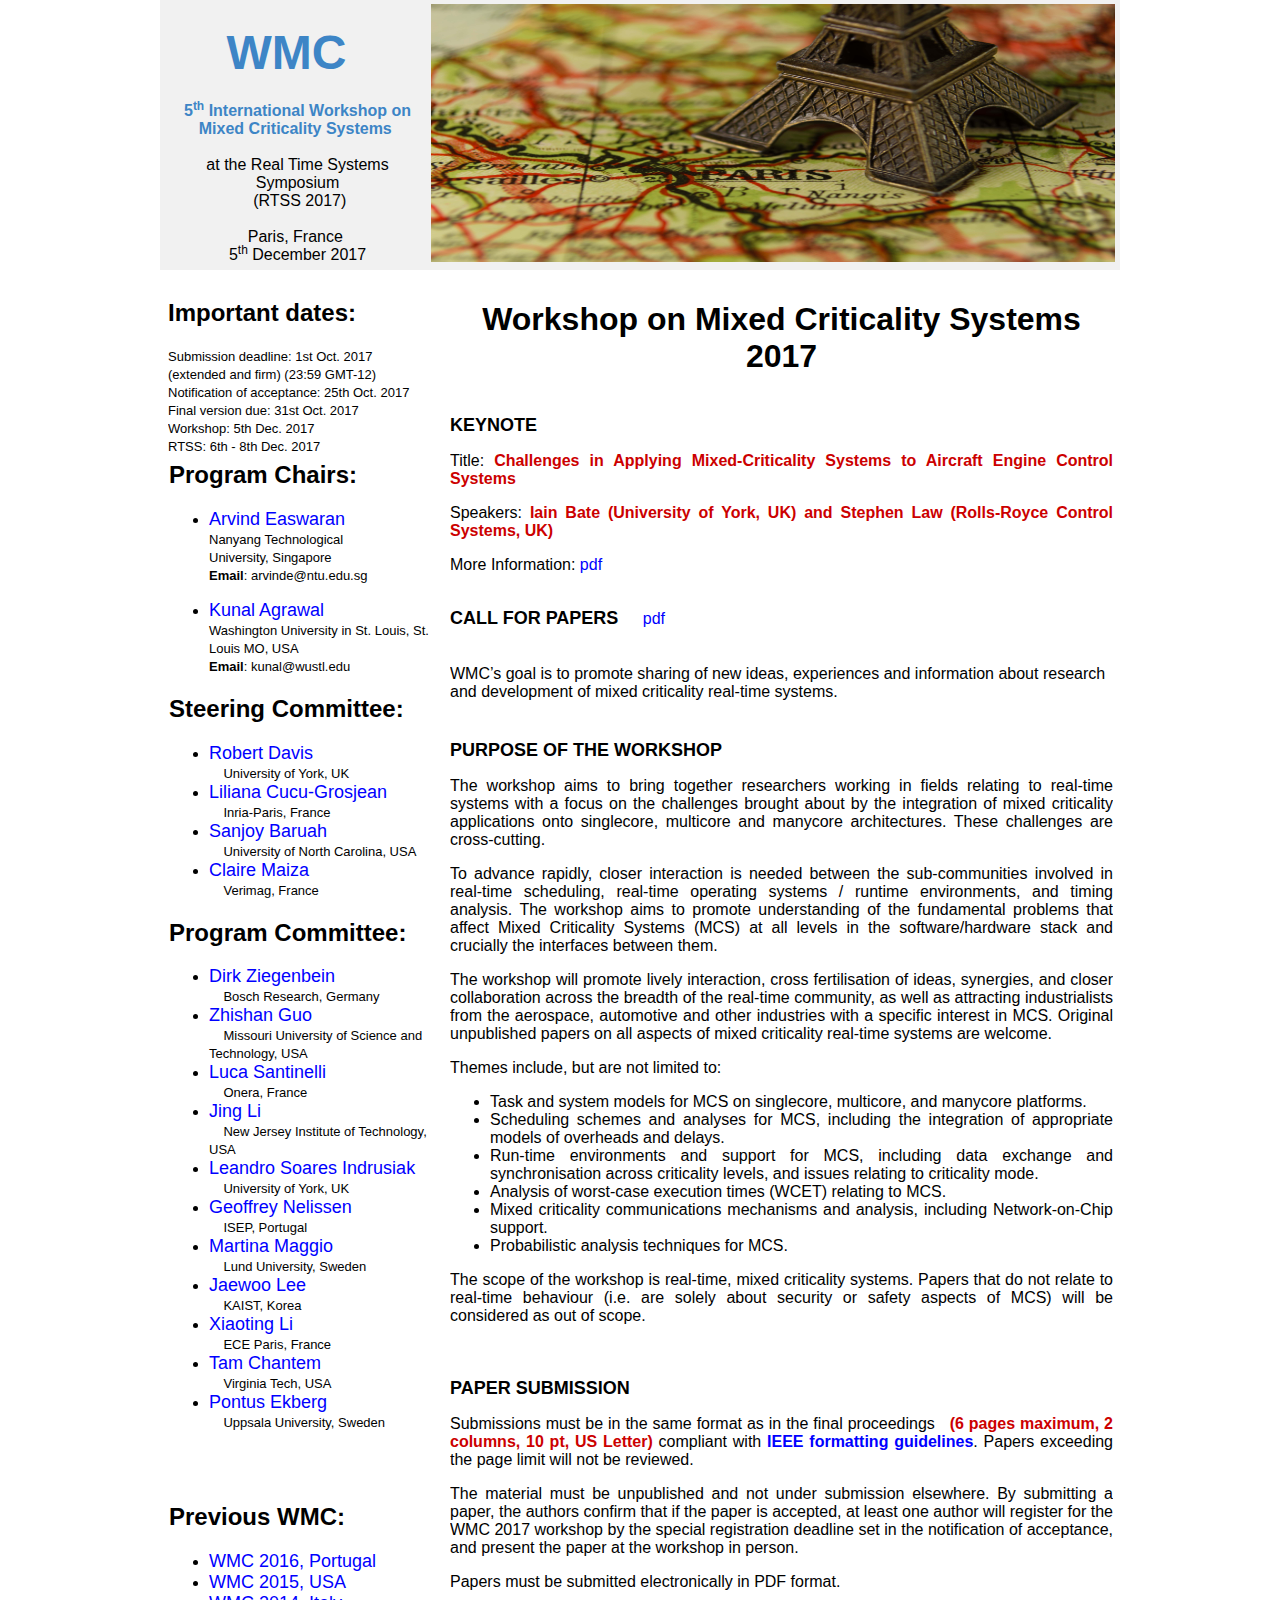
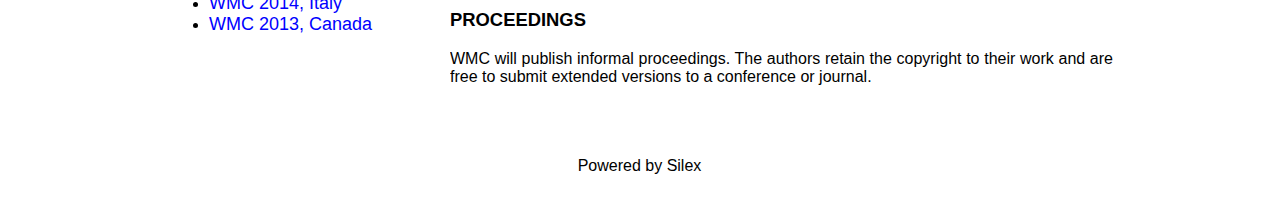
==== commit 456d54f3: "Keynote information." ====
--- a/index.html
+++ b/index.html
@@ -292,14 +292,17 @@
                 <div class="silex-element-content normal">
                     <h1 style="text-align: center;"><span class="heading1"><font size="6">Workshop on Mixed Criticality Systems 2017</font></span></h1>
                     <div style="text-align: center;"><b class="heading1"><br></b></div>
+                    <div style="text-align: left;"><b><font size="4">KEYNOTE &nbsp; &nbsp;</font></b>
+		      <br>
+                      <p style="font-family: Arial; text-align: justify;">Title: <font color="#cc0000"><span class="important" style="font-weight: bold;">Challenges in Applying Mixed-Criticality Systems to Aircraft Engine Control Systems</span></font></p>
+                      <p style="font-family: Arial; text-align: justify;">Speakers: <font color="#cc0000"><span class="important" style="font-weight: bold;">Iain Bate (University of York, UK) and Stephen Law (Rolls-Royce Control Systems, UK)</span></font></p>
+                      <p style="font-family: Arial; text-align: justify;">More Information: <font color="#0000ff"><a href="https://github.com/CPS-research-group/WMC2017/raw/master/keynote.pdf">pdf</a></font>
+		      </p>
+                    </div>
+		    <br>
                     <div style="text-align: left;"><b><font size="4">CALL FOR PAPERS &nbsp; &nbsp;</font></b>
                             <font color="#0000ff"><a href="https://github.com/CPS-research-group/WMC2017/raw/master/cfp_wmc17.pdf">pdf</a></font>
                     </div>
-		    <br>
-                    <div style="text-align: left;"><b><font size="4">SUBMIT A PAPER &nbsp; &nbsp; &nbsp;</font></b>
-                            <font color="#0000ff"><a href="https://www.softconf.com/i/wmc2017/">click here</a></font>
-                    </div>
-		    <div style="text-align: left;"><br></div>
                     <div style="text-align: left;"><br></div>
                     <div style="text-align: left;"><b><font size="4"> </font></b></div>
                     <div style="text-align: left;"><b><br></b></div>
@@ -333,7 +336,7 @@
                                 Papers exceeding the page limit will not be reviewed.</p>
                             <p style="font-family: Arial; text-align: justify;">The material must be unpublished and not under submission elsewhere. By submitting a paper, the authors confirm that if the paper is accepted, at least one author will register for the WMC 2017 workshop by the special registration
                                 deadline set in the notification of acceptance, and present the paper at the workshop in person.</p>
-                            <p style="font-family: Arial; text-align: justify;">Papers must be submitted electronically in PDF format.&nbsp;<a href="https://www.softconf.com/i/wmc2017" target="_blank" style="font-weight: bold; color: rgb(0, 0, 255); text-decoration-line: none;">Submit a paper</a>.</p>
+                            <p style="font-family: Arial; text-align: justify;">Papers must be submitted electronically in PDF format.</p>
                             <p style="font-size: 18.4px; font-family: Arial; text-align: justify;" class="normal"><b>PROCEEDINGS</b></p>
                             <p style="font-family: Arial; text-align: justify;">WMC will publish informal proceedings. The authors retain the copyright to their work and are free to submit extended versions to a conference or journal.</p>
 <!--                            <p style="font-family: Arial; text-align: justify;" class="normal">
